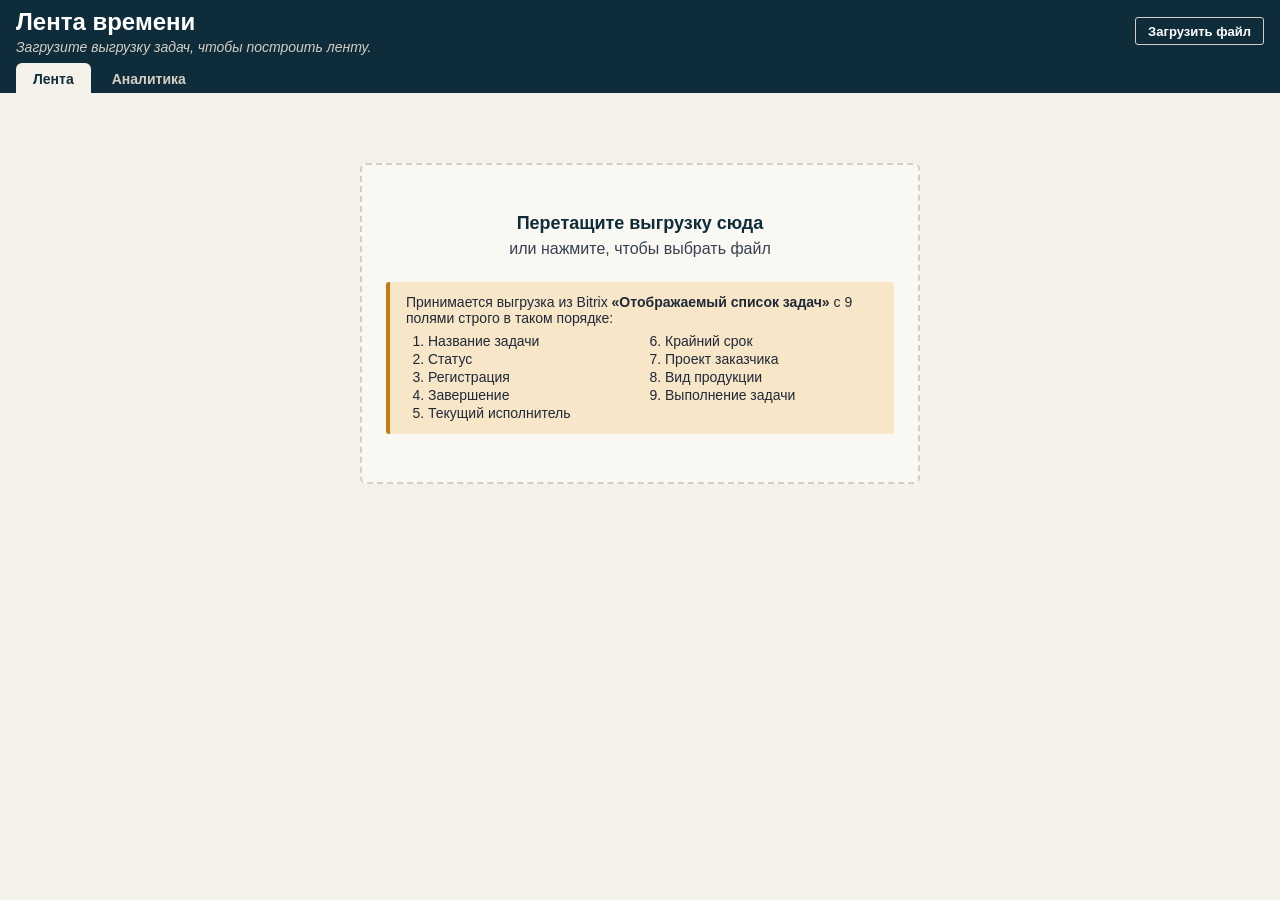
==== index.html @ 6504b926 "«Аналитика»: тепловая карта в палитре Reds, шаг столбиков — только во «Весь архив», починка Санки - " ====
<!doctype html>
<html lang="ru">
<head>
  <meta charset="utf-8">
  <meta name="viewport" content="width=device-width, initial-scale=1">
  <title>Лента времени</title>
  <link rel="stylesheet" href="css/styles.css">
  <link rel="stylesheet" href="css/analytics.css">
</head>
<body>
  <header class="banner">
    <div class="banner-text">
      <h1>Лента времени</h1>
      <p id="subtitle" class="subtitle"></p>
    </div>
    <div class="toolbar">
      <!-- архив по дням из ветки data (js/archive.js); показывается, когда архив опубликован -->
      <div id="period" class="period" hidden>
        <label class="field">
          <span>Период с</span>
          <input id="period-from" type="date">
        </label>
        <label class="field">
          <span>Дней</span>
          <select id="period-len">
            <option value="3">3</option>
            <option value="2">2</option>
            <option value="1">1</option>
          </select>
        </label>
        <button id="period-prev" class="btn" type="button" title="На день раньше">‹</button>
        <button id="period-next" class="btn" type="button" title="На день позже">›</button>
        <button id="period-show" class="btn primary" type="button">Показать</button>
      </div>
      <label class="btn" title="Выгрузка из Bitrix (.xlsx) или сохранённая страница списка задач">
        Загрузить файл
        <input class="js-file" type="file" accept=".xlsx,.xlsm,.xls,.ods,.csv,.html,.htm" hidden>
      </label>
    </div>
    <!-- ЗАМОРОЖЕНО: поля «Колонка» и «Колонок». Браузер не показывает <template>;
         включить — FEATURES.viewControls = true в js/app.js (проверить без правки кода: ?controls=1). -->
    <template id="view-controls-tpl">
      <label class="field">
        <span>Колонка</span>
        <select id="step">
          <option value="1">1 ч</option>
          <option value="2">2 ч</option>
          <option value="3">3 ч</option>
          <option value="4">4 ч</option>
          <option value="6">6 ч</option>
        </select>
      </label>
      <label class="field" title="Сколько часовых колонок с данными показывать от начала оси (72 — как в Excel-отчёте); справа всегда добавляется запас 6 пустых колонок">
        <span>Колонок</span>
        <select id="max-cols">
          <option value="24">до 24</option>
          <option value="48">до 48</option>
          <option value="72">до 72</option>
          <option value="all">все</option>
        </select>
      </label>
    </template>
  </header>
  <!-- вкладки «Лента / Аналитика» (js/analytics/tab.js); показываются, когда скрипты вкладки загрузились -->
  <nav class="tabs" id="tabs" role="tablist" aria-label="Вкладки" hidden>
    <a role="tab" id="tab-timeline" href="#timeline" aria-controls="panel-timeline">Лента</a>
    <a role="tab" id="tab-analytics" href="#analytics" aria-controls="panel-analytics">Аналитика</a>
  </nav>

  <div id="live" class="live" hidden>
    <span class="live-dot"></span>
    <span id="live-text"></span>
    <button id="live-back" class="live-btn" type="button" hidden>Вернуться к живым данным</button>
    <form id="live-pass" class="live-pass" hidden>
      <label>Пароль для живых данных:
        <input id="live-pass-input" type="password" autocomplete="current-password">
      </label>
      <button class="live-btn" type="submit">Открыть</button>
      <span id="live-pass-msg" class="live-pass-msg"></span>
    </form>
  </div>
  <!-- строка живых данных (пароль) — над обеими вкладками; дальше — вкладка «Лента» -->
  <div id="panel-timeline" role="tabpanel" aria-labelledby="tab-timeline" class="panel-timeline">
  <div class="sourcebar"><span id="source"></span></div>
  <div id="msg" class="msg" role="status"></div>

  <main>
    <section id="empty" class="empty">
      <label class="dropzone">
        <input class="js-file" type="file" hidden accept=".xlsx,.xlsm,.xls,.ods,.csv,.html,.htm">
        <strong>Перетащите выгрузку сюда</strong>
        <span>или нажмите, чтобы выбрать файл</span>
        <div class="expect">
          <p>Принимается выгрузка из Bitrix <b>«Отображаемый список задач»</b>
            с 9 полями строго в таком порядке:</p>
          <ol id="fields-list"></ol>
        </div>
      </label>
    </section>
    <div id="scroller" class="scroller" hidden></div>
    <p id="legend" class="legend" hidden>
      Легенда: цвет полосы = статус/срок.
      <span class="sw" style="background:#2E7D4F"></span>завершена в срок
      <span class="sw" style="background:#B42318"></span>завершена с нарушением срока
      <span class="sw" style="background:#C4E3CF;box-shadow:inset 0 0 0 1px #2E7D4F"></span>на рассмотрении
      <span class="sw" style="background:#F3C6C0;box-shadow:inset 0 0 0 1px #B42318"></span>на рассмотрении, срок нарушен
      <span class="sw" style="background:#2B6CB0"></span>выполняется
      <span class="sw" style="background:#D8C8EE"></span>выполняется, срок прошёл
      <span class="sw" style="background:#F7CBA7;box-shadow:inset 0 0 0 1px #9B4E0B"></span>зарегистрирована
      <span class="sw" style="background:#E82129"></span>не обработана.
      Обводка у полос «на рассмотрении» — цвет, которым полоса станет после завершения.
      ◆ — интервал крайнего срока. Нижняя строка — пересечение задач.
    </p>

    <section id="geo" class="geo" hidden>
      <div class="geo-head">
        <h2>Карта топонимов</h2>
        <span id="geo-info" class="geo-info"></span>
      </div>
      <div id="geo-stage" class="geo-stage">
        <canvas id="geo-canvas"></canvas>
        <div class="geo-zoom">
          <button id="geo-zin" type="button" title="Приблизить">+</button>
          <button id="geo-zout" type="button" title="Отдалить">−</button>
          <button id="geo-fit" type="button" title="Показать все топонимы">⤢</button>
        </div>
        <div id="geo-tip" class="geo-tip" hidden></div>
      </div>
      <!-- пояснение к точкам — под текущий вид (?points=…, по умолчанию halves) -->
      <p class="legend geo-legend">
        <span data-for="core"><span class="gdot core"></span>серый круг — все задачи с этим топонимом за три дня,
          зелёное ядро — из них сегодня (с 04:00); без ядра — только вчера и позавчера.</span>
        <span data-for="dot"><span class="gdot today"></span>сегодня (с 04:00) <span class="gdot old"></span>вчера и позавчера.
          Размер точки — число задач с этим топонимом.</span>
        <span data-for="halves"><span class="gdot halves"></span>левая половина — задачи сегодня (с 04:00),
          правая — вчера–позавчера; размер каждой — по своему числу задач. Место только в один из дней — целый круг.</span>
        <span data-for="split pair"><span class="gdot today"></span>сегодня (с 04:00) и
          <span class="gdot old"></span>вчера–позавчера — отдельно, размер каждого — по своему числу задач.</span>
        Подсказка «Москва 9 / 23» — задач сегодня / вчера–позавчера.
        <span data-for="pie ring">Размер — все задачи за три дня; доли по дням:
          <span class="gdot today"></span>сегодня <span class="gdot old"></span>вчера <span class="gdot old2"></span>позавчера.</span>
        Пунктирный ободок — координаты приблизительные.
        <span class="sw" style="background:var(--map-country-today);box-shadow:inset 0 0 0 1px var(--map-country-today-line)"></span>страна сегодня
        <span class="sw" style="background:var(--map-country-old)"></span>страна раньше.
        Колесо мыши — масштаб, перетаскивание — сдвиг.
      </p>

      <!-- свёрнута / развёрнута — кнопкой в заголовке, выбор запоминается (js/map/geo-table.js) -->
      <h2 class="geo-h2">
        <button id="geo-table-toggle" class="fold" type="button" aria-expanded="false" aria-controls="geo-table-body">
          <span class="fold-chev" aria-hidden="true"></span>Задачи и топонимы<span id="geo-table-count" class="fold-count"></span>
        </button>
      </h2>
      <div id="geo-table-body" hidden>
      <p class="legend geo-src-legend">Источник координат:
        <span class="src cache">кэш</span> <span class="src nominatim">Nominatim</span>
        <span class="src basemap">полигон страны</span> <span class="src manual">вручную</span>
        <span class="src llm">оценка модели</span> (не подтверждено геокодером).
        «км» — насколько найденная точка отстоит от оценки модели; красным — больше 50 км.
      </p>
      <div id="geo-table" class="geo-table"></div>
      </div>
    </section>
  </main>
  </div>

  <!-- analytics:begin -->
  <section id="panel-analytics" role="tabpanel" aria-labelledby="tab-analytics" class="an an-wait" hidden>
    <div class="an-msg" id="an-msg" hidden></div>
    <div class="an-bar" role="group" aria-label="Фильтры">
      <div class="an-seg" id="an-presets" role="group" aria-label="Период">
        <button type="button" data-days="today" hidden title="Сегодня против того же дня недели прошлых недель, к тому же часу">Сегодня</button>
        <button type="button" data-days="7">7 дней</button>
        <button type="button" data-days="14">14 дней</button>
        <button type="button" data-days="30">30 дней</button>
        <button type="button" data-days="0">Весь архив</button>
      </div>
      <label>с <input type="date" id="an-from"></label>
      <label>по <input type="date" id="an-to"></label>
      <label>Проект <select id="an-project"></select></label>
      <label>Вид продукции <select id="an-product"></select></label>
      <button class="an-link" id="an-reset" type="button">Сбросить</button>
      <nav class="an-nav" id="an-nav" aria-label="Разделы">
        <button type="button" data-sec="an-s-flow">Поток</button>
        <button type="button" data-sec="an-s-terms">Сроки</button>
        <button type="button" data-sec="an-s-people">Люди</button>
        <button type="button" data-sec="an-s-geo">География</button>
      </nav>
    </div>
    <!-- парящая кнопка возврата на ленту: слева сверху, под липкой панелью фильтров -->
    <a class="an-back" href="#timeline" title="Перейти на ленту">← Лента</a>
    <div class="an-meta">
      <span id="an-period"></span>
      <span id="an-status"></span>
      <span id="an-updated"></span>
    </div>

    <!-- Сегодня: день против того же дня недели прошлых недель, к тому же часу (кнопка «Сегодня») -->
    <div class="an-sec" id="an-s-today" hidden>
      <h2>Сегодня <small id="an-t-cap"></small></h2>
      <div class="an-grid">
        <section class="an-card w12"><div class="kpis" id="an-t-kpis"></div></section>
        <section class="an-card">
          <h3>Поступление заказов</h3>
          <p class="an-cap">Нарастающим итогом с 04:00, по времени регистрации.</p>
          <div class="an-legend an-t-legend"></div>
          <div class="an-chart" id="an-t-arrived"></div>
          <details class="tbl"><summary>Таблица</summary><div class="scroll" id="an-t-arrived-t"></div></details>
        </section>
        <section class="an-card">
          <h3>Одновременно в работе</h3>
          <p class="an-cap">Зарегистрированы и ещё не сданы («Завершена» или «На рассмотрении»), в том числе с прошлых дней.</p>
          <div class="an-legend an-t-legend"></div>
          <div class="an-chart" id="an-t-open"></div>
          <details class="tbl"><summary>Таблица</summary><div class="scroll" id="an-t-open-t"></div></details>
        </section>
        <section class="an-card">
          <h3>Виды продукции к этому часу</h3>
          <p class="an-cap">Столбик — сегодня, черта — медиана того же дня недели к тому же часу.</p>
          <div class="an-chart" id="an-t-products"></div>
          <details class="tbl"><summary>Таблица</summary><div class="scroll" id="an-t-products-t"></div></details>
        </section>
        <section class="an-card">
          <h3>Проекты к этому часу</h3>
          <p class="an-cap">Столбик — сегодня, черта — медиана того же дня недели к тому же часу.</p>
          <div class="an-chart" id="an-t-projects"></div>
          <details class="tbl"><summary>Таблица</summary><div class="scroll" id="an-t-projects-t"></div></details>
        </section>
        <section class="an-card w12">
          <h3>Места сегодня</h3>
          <p class="an-cap">Сколько заказов дня упоминают место; черта — сколько в среднем в день за 4 прошлые недели;
            «новое» — за 4 недели не встречалось. <span id="an-t-places-cap"></span></p>
          <div class="an-chart" id="an-t-places"></div>
          <details class="tbl"><summary>Таблица</summary><div class="scroll" id="an-t-places-t"></div></details>
        </section>
      </div>
    </div>

    <!-- Поток -->
    <div class="an-sec" id="an-s-flow">
      <h2>Поток</h2>
      <div class="an-grid">
        <section class="an-card w12"><div class="kpis" id="an-kpis"></div></section>
        <section class="an-card w8">
          <div class="an-head"><h3 id="an-days-title">Заказы по дням</h3>
            <div class="an-seg" id="an-days-gran" role="group" aria-label="Шаг столбиков">
              <button type="button" data-g="auto" title="Самый мелкий шаг, при котором столбики читаются">Авто</button>
              <button type="button" data-g="day">Дни</button>
              <button type="button" data-g="week">Недели</button>
              <button type="button" data-g="month">Месяцы</button>
            </div></div>
          <p class="an-cap">Рабочий день — с 04:00 до 04:00, по времени регистрации; цвет — вид продукции. Клик по легенде — фильтр.
            Длинный период укрупняется до недель (пн–вс) и месяцев; неполные по краям периода — бледнее.
            В подсказке — когда статусы сверены с Bitrix.</p>
          <div class="an-legend" id="an-days-legend"></div>
          <div class="an-chart" id="an-days"></div>
          <details class="tbl"><summary>Таблица</summary><div class="scroll" id="an-days-t"></div></details>
        </section>
        <section class="an-card w4">
          <h3>Проекты</h3>
          <p class="an-cap">Заказов за период. Клик по строке — фильтр по проекту.</p>
          <div class="an-chart" id="an-projects"></div>
          <details class="tbl"><summary>Таблица</summary><div class="scroll" id="an-projects-t"></div></details>
        </section>
        <section class="an-card w12">
          <h3>Когда приходят заказы</h3>
          <p class="an-cap">Регистрации по дню недели и часу; темнее — больше заказов; белое — заказов не было.</p>
          <div class="an-chart" id="an-heat"></div>
          <details class="tbl"><summary>Таблица</summary><div class="scroll" id="an-heat-t"></div></details>
        </section>
      </div>
    </div>

    <!-- Сроки -->
    <div class="an-sec" id="an-s-terms">
      <h2>Сроки</h2>
      <div class="an-grid">
        <section class="an-card">
          <h3>Время выполнения</h3>
          <p class="an-cap">От регистрации до завершения; заказы «Завершена» и «На рассмотрении».</p>
          <div class="an-chart" id="an-lead"></div>
          <details class="tbl"><summary>Таблица</summary><div class="scroll" id="an-lead-t"></div></details>
        </section>
        <section class="an-card">
          <h3>Соблюдение срока по видам продукции</h3>
          <p class="an-cap">Заказы «Завершена» и «На рассмотрении» с крайним сроком: доля сделанных в срок и с нарушением.</p>
          <div class="an-legend">
            <span><span class="sw" style="background:var(--an-good)"></span><span class="ico" style="color:var(--an-good-ink)">✓</span> в срок</span>
            <span><span class="sw" style="background:var(--an-critical)"></span><span class="ico" style="color:var(--an-critical-ink)">!</span> с нарушением срока</span>
          </div>
          <div class="an-chart" id="an-sla"></div>
          <details class="tbl"><summary>Таблица</summary><div class="scroll" id="an-sla-t"></div></details>
        </section>
        <section class="an-card w12">
          <h3>Насколько раньше и позже крайнего срока</h3>
          <p class="an-cap">Разница между сроком и фактическим завершением. Как на оси времени: слева — раньше срока, справа — позже.</p>
          <div class="kpis two-kpi" id="an-margin-kpis"></div>
          <div class="an-tools">
            <div class="an-seg" id="an-margin-view" role="group" aria-label="Вид">
              <button type="button" data-v="bars">Столбики</button>
              <button type="button" data-v="ticks">Штрихи</button>
            </div>
            <div class="an-seg" id="an-margin-rows" role="group" aria-label="Строки" hidden>
              <button type="button" data-r="project">Проекты</button>
              <button type="button" data-r="worker">Исполнители</button>
              <button type="button" data-r="day">Дни</button>
            </div>
          </div>
          <div class="an-legend" id="an-margin-legend-bars">
            <span><span class="sw" style="background:var(--an-early)"></span>раньше срока</span>
            <span><span class="sw" style="background:var(--an-late)"></span>позже срока</span>
            <span>чем дальше от срока, тем насыщеннее цвет</span>
          </div>
          <div class="an-legend" id="an-margin-legend-ticks" hidden>
            <span><span class="sw" style="background:var(--an-ink);opacity:.45;width:2px"></span>заказ</span>
            <span><span class="sw" style="background:var(--an-critical);width:2px"></span>крайний срок</span>
            <span><span class="sw" style="background:var(--an-median);width:4px"></span>медиана строки</span>
            <span>шкала ±12 ч, дальше — числом у края; исполнители — только одиночные заказы; строки — по медиане</span>
          </div>
          <div class="an-chart" id="an-margin"></div>
          <details class="tbl"><summary>Таблица по видам продукции</summary><div class="scroll" id="an-margin-t"></div></details>
        </section>
        <section class="an-card w12">
          <div class="an-head"><h3>От регистрации к крайнему сроку</h3><span class="an-sub" id="an-sankey-sub"></span></div>
          <p class="an-cap">Путь заказа: час регистрации → смена → на какую смену поставлен крайний срок (сегодня или на другой рабочий день) → час срока.
            Сутки — с 04:00. Наведение на узел — его потоки.</p>
          <div class="an-tools">
            <div class="an-seg" id="an-sankey-mode" role="group" aria-label="Колонки">
              <button type="button" data-m="full">Полный путь</button>
              <button type="button" data-m="partial">Без смены регистрации</button>
              <button type="button" data-m="direct">Напрямую</button>
            </div>
          </div>
          <div class="an-legend">
            <span><span class="sw" style="background:var(--an-morning)"></span>утро 04–15</span>
            <span><span class="sw" style="background:var(--an-evening)"></span>вечер 15–02</span>
            <span><span class="sw" style="background:var(--an-night)"></span>ночь 02–04</span>
            <span><span class="sw" style="background:var(--an-later)"></span>срок на другой рабочий день</span>
          </div>
          <div class="an-chart" id="an-sankey"></div>
        </section>
      </div>
    </div>

    <!-- Люди: столбики и граф рядом; клик по человеку — подсветка в графе -->
    <div class="an-sec" id="an-s-people">
      <h2>Люди</h2>
      <div class="an-grid">
        <section class="an-card w4 fit">
          <h3>Исполнители</h3>
          <p class="an-cap">В скольких заказах человек есть в «Выполнении задачи»; цвет — профиль.
            Медиана и «в срок» — отдельно по заказам, сделанным одному и совместно. Клик — подсветить связи в графе.</p>
          <div class="an-chart" id="an-execs"></div>
          <details class="tbl"><summary>Таблица</summary><div class="scroll full" id="an-execs-t"></div></details>
        </section>
        <section class="an-card w8">
          <div class="an-head"><h3>Кто с кем работает</h3><span class="an-sub" id="an-people-sub"></span></div>
          <p class="an-cap">Связь — общие заказы за период; толще — чаще. Щелчок по фамилии — закрепить подсветку.</p>
          <div class="an-tools">
            <label>Связь не слабее <input id="an-minw-people" type="range" min="1" max="10" step="1"><output id="an-minw-people-v"></output></label>
            <label>Натяжение пучков <input id="an-beta" type="range" min="0" max="1" step="0.05"><output id="an-beta-v"></output></label>
            <span class="an-pin" id="an-person-pin" hidden>Подсвечен: <b id="an-person-name"></b>
              <button class="an-link" id="an-person-clear" type="button" title="Снять подсветку">✕</button></span>
          </div>
          <div class="an-legend" id="an-people-legend"></div>
          <div class="an-graph" id="an-people-graph"></div>
          <details class="tbl"><summary>Таблица связей</summary><div class="scroll" id="an-people-table"></div></details>
        </section>
      </div>
    </div>

    <!-- География: темы и регионы рядом, граф мест под ними — во всю ширину и высоту окна -->
    <div class="an-sec" id="an-s-geo">
      <h2>География <small id="an-geo-cap"></small></h2>
      <div class="an-grid">
        <section class="an-card">
          <h3>Темы</h3>
          <div class="an-chart" id="an-themes"></div>
          <details class="tbl"><summary>Таблица</summary><div class="scroll" id="an-themes-t"></div></details>
        </section>
        <section class="an-card">
          <h3>Регионы</h3>
          <p class="an-cap">По координатам мест в заказе.</p>
          <div class="an-chart" id="an-regions"></div>
          <details class="tbl"><summary>Таблица</summary><div class="scroll" id="an-regions-t"></div></details>
        </section>
        <section class="an-card w12">
          <div class="an-head"><h3>Какие места упоминаются вместе</h3><span class="an-sub" id="an-places-sub"></span></div>
          <p class="an-cap">Страна → регион → место (по координатам). Связь — оба места в одном заказе; толще — чаще. Щелчок по месту — закрепить подсветку.
            Окно — 7 дней внутри выбранного периода.</p>
          <div class="an-stick">
          <div class="an-tools">
            <span class="an-win">Окно
              <button id="an-win-prev" class="an-arrow" type="button" title="На день раньше">‹</button>
              <input id="an-win-end" type="date" title="Последний день окна">
              <button id="an-win-next" class="an-arrow" type="button" title="На день позже">›</button>
              <output id="an-win-range"></output>
            </span>
            <label>Связь не слабее <input id="an-minw-places" type="range" min="1" max="10" step="1"><output id="an-minw-places-v"></output></label>
            <label>Натяжение пучков <input id="an-beta-places" type="range" min="0" max="1" step="0.05"><output id="an-beta-places-v"></output></label>
            <span class="an-pin" id="an-place-pin" hidden>Подсвечено: <b id="an-place-name"></b>
              <button class="an-link" id="an-place-clear" type="button" title="Снять подсветку">✕</button></span>
          </div>
          <div class="an-legend" id="an-places-legend"></div>
          </div>
          <div class="an-graph" id="an-places-graph"></div>
          <details class="tbl"><summary>Таблица связей</summary><div class="scroll" id="an-places-table"></div></details>
        </section>
      </div>
    </div>
    <div class="an-tip" id="an-tip" hidden></div>
  </section>
  <!-- analytics:end -->

  <div id="drop" class="drop"><div>Отпустите файл, чтобы построить ленту</div></div>
  <div id="tooltip" class="tooltip" hidden></div>

  <script src="vendor/xlsx.full.min.js"></script>
  <script src="js/model.js"></script>
  <script src="js/sources/xlsx-source.js"></script>
  <script src="js/sources/bitrix-tasks.js"></script>
  <script src="js/sources/html-source.js"></script>
  <script src="js/timeline.js"></script>
  <script src="js/app.js"></script>
  <script src="js/map/geo-model.js"></script>
  <script src="js/map/geo-map.js"></script>
  <script src="js/map/geo-table.js"></script>
  <script src="js/live.js"></script>
  <script src="js/archive.js"></script>
  <script src="js/analytics/data.js"></script>
  <script src="js/analytics/dashboard.js"></script>
  <script src="js/analytics/bundling.js"></script>
  <script src="js/analytics/sankey.js"></script>
  <script src="js/analytics/app.js"></script>
  <script src="js/analytics/tab.js"></script>
</body>
</html>
---- css/styles.css ----
/* Палитра и размеры — из gantt_report.py (лист «Лента времени»). */
:root {
  --header: #0F2C3A;
  --navy: #1B3A4B;
  --accent: #C45C26;
  --line: #D4CFC4;
  --grid: #E5E0D6;
  --empty: #F7F4EE;
  --light: #FAF8F3;
  --total: #E8E4D9;
  --dl-bg: #F3E0C8;
  --gray: #6B7280;
  --text: #1F2937;
  --text-sm: #374151;
  --page: #F4F1EA;

  --w-id: 72px;
  --w-name: 270px;
  --w-exec: 86px;
  --w-status: 100px;
  --row-h: 21px;

  font-family: Calibri, Carlito, "Segoe UI", Arial, sans-serif;
  color: var(--text);
}

* { box-sizing: border-box; }
html, body { margin: 0; }
body { background: var(--page); min-height: 100vh; display: flex; flex-direction: column; }

/* --- Баннер (строки 1–2 листа) ------------------------------------------ */
.banner {
  background: var(--header);
  color: #fff;
  padding: 8px 16px 8px;
  display: flex;
  flex-wrap: wrap;
  align-items: center;
  justify-content: space-between;
  gap: 8px 24px;
}
.banner h1 { margin: 0; font-size: 24px; font-weight: 700; line-height: 1.2; }
.subtitle { margin: 2px 0 0; font-size: 14px; font-style: italic; color: var(--line); }

.toolbar { display: flex; flex-wrap: wrap; align-items: flex-end; gap: 10px; }
.field { display: flex; flex-direction: column; gap: 2px; font-size: 11px; color: var(--line); }
.field input, .field select {
  font: inherit; font-size: 13px; color: var(--text);
  background: var(--light); border: 1px solid var(--line); border-radius: 3px;
  padding: 3px 6px; height: 28px;
}
.btn {
  font: inherit; font-size: 13px; font-weight: 700;
  height: 28px; padding: 0 12px; display: inline-flex; align-items: center;
  border-radius: 3px; cursor: pointer;
  color: #fff; background: transparent; border: 1px solid var(--line);
}
.btn:hover { background: rgba(255, 255, 255, .08); }
.btn:disabled { opacity: .4; cursor: default; }
.btn.primary { background: var(--accent); border-color: var(--accent); }
.btn.primary:hover { background: #b0501f; }

/* --- Период из архива ---------------------------------------------------- */
.period { display: flex; flex-wrap: wrap; align-items: flex-end; gap: 6px; }
.period[hidden] { display: none; }
.period .btn { padding: 0 10px; }
#period-prev, #period-next { font-size: 16px; padding: 0 9px; }

/* --- Живые данные -------------------------------------------------------- */
.live {
  display: flex; flex-wrap: wrap; align-items: center; gap: 6px 12px;
  margin: 8px 16px 0; padding: 6px 10px; font-size: 13px;
  background: var(--light); border: 1px solid var(--line); border-radius: 3px;
}
.live[hidden] { display: none; }
.live-dot { position: relative; width: 9px; height: 9px; border-radius: 50%; background: var(--gray); flex: none; }
.live.ok .live-dot { background: #2E7D4F; animation: live-breathe 2.4s ease-in-out infinite; }
/* «пульс»: от точки расходится и тает кольцо */
.live.ok .live-dot::after {
  content: ''; position: absolute; inset: 0; border-radius: 50%;
  background: #2E7D4F; animation: live-ping 2.4s cubic-bezier(0, 0, .2, 1) infinite;
}
@keyframes live-ping {
  0% { transform: scale(1); opacity: .55; }
  70%, 100% { transform: scale(2.8); opacity: 0; }
}
@keyframes live-breathe {
  0%, 100% { box-shadow: 0 0 0 0 rgba(46, 125, 79, .25); }
  50% { box-shadow: 0 0 0 3px rgba(46, 125, 79, .15); }
}
@media (prefers-reduced-motion: reduce) {
  .live.ok .live-dot, .live.ok .live-dot::after { animation: none; }
}
.live-btn {
  font: inherit; font-size: 12px; font-weight: 700; cursor: pointer;
  padding: 2px 10px; height: 24px; border-radius: 3px;
  color: var(--navy); background: #fff; border: 1px solid var(--line);
}
.live-btn:hover { border-color: var(--navy); }
.live-btn[hidden], .live-pass[hidden] { display: none; }
.live-pass { display: flex; flex-wrap: wrap; align-items: center; gap: 8px; }
.live-pass input { font: inherit; font-size: 13px; height: 24px; padding: 0 6px; border: 1px solid var(--line); border-radius: 3px; }
.live-pass-msg { color: #B42318; font-weight: 700; }

.sourcebar { padding: 4px 16px; font-size: 12px; color: var(--gray); font-style: italic; min-height: 22px; }

.msg { display: none; margin: 0 16px 8px; padding: 6px 10px; border-radius: 3px; font-size: 13px; }
.msg.show { display: block; }
.msg.error { background: #F8D7D3; color: #B42318; }
.msg.warn { background: #F8E6C8; color: #9A3412; }
.msg.info { background: #D6E6F5; color: #2B6CB0; }

main { flex: 1; padding: 0 16px 16px; min-height: 0; }

/* --- Пустое состояние ---------------------------------------------------- */
.empty { display: flex; justify-content: center; padding: 48px 0; }
.empty[hidden] { display: none; }
.dropzone {
  display: flex; flex-direction: column; align-items: center; gap: 6px;
  width: min(560px, 100%); padding: 48px 24px; cursor: pointer;
  background: var(--light); border: 2px dashed var(--line); border-radius: 6px;
  color: var(--text-sm); text-align: center;
}
.dropzone:hover { border-color: var(--navy); }
.dropzone strong { font-size: 18px; color: var(--header); }
.expect {
  margin-top: 18px; padding: 12px 16px; width: 100%;
  background: #F8E6C8; border-left: 4px solid #C47A16; border-radius: 3px;
  text-align: left; font-size: 14px; color: var(--text);
}
.expect p { margin: 0 0 6px; }
.expect ol { margin: 0; padding-left: 22px; columns: 2; column-gap: 24px; }
.expect li { padding: 1px 0; break-inside: avoid; }
@media (max-width: 520px) { .expect ol { columns: 1; } }

.drop {
  position: fixed; inset: 0; z-index: 50; display: none;
  align-items: center; justify-content: center;
  background: rgba(15, 44, 58, .75); color: #fff; font-size: 22px; font-weight: 700;
}
.drop.show { display: flex; }
.drop div { padding: 40px 60px; border: 3px dashed #fff; border-radius: 8px; }

/* --- Таблица ленты ------------------------------------------------------- */
.scroller {
  overflow: auto;
  max-height: calc(100vh - 150px);
  background: #fff;
  border: 1px solid var(--line);
}
.scroller[hidden] { display: none; }

table.tl {
  border-collapse: separate;
  border-spacing: 0;
  table-layout: fixed;
  width: calc(var(--w-id) + var(--w-name) + var(--w-exec) + var(--w-status) + var(--n-slots) * var(--slot-w));
  font-size: 11px;
}
.tl col.c-id { width: var(--w-id); }
.tl col.c-name { width: var(--w-name); }
.tl col.c-exec { width: var(--w-exec); }
.tl col.c-status { width: var(--w-status); }
.tl col.c-slot { width: var(--slot-w); }

.tl th, .tl td {
  height: var(--row-h);
  padding: 0 3px;
  white-space: nowrap;
  overflow: hidden;
  text-overflow: ellipsis;
  text-align: center;
  vertical-align: middle;
  border-right: 1px solid var(--line);
  border-bottom: 1px solid var(--line);
}

/* шапка: даты и часы */
.tl thead th { position: sticky; z-index: 2; color: #fff; font-weight: 700; }
.tl .h-days th { top: 0; height: 24px; font-size: 12px; }
.tl .h-hours th { top: 24px; font-size: 11px; padding: 0; }
.tl thead th.fz, .tl .h-days th.fz-all { background: var(--navy); font-size: 13px; }

/* закреплённые колонки A–D */
.tl .fz { position: sticky; z-index: 1; }
.tl thead .fz { z-index: 3; }
.tl .fz1, .tl .fz-all { left: 0; }
.tl .fz2 { left: var(--w-id); }
.tl .fz3 { left: calc(var(--w-id) + var(--w-name)); }
.tl .fz4 { left: calc(var(--w-id) + var(--w-name) + var(--w-exec)); box-shadow: 2px 0 0 var(--line); }
.tl .fz-all { box-shadow: 2px 0 0 var(--line); }

.tl tbody td.fz { background: var(--light); }
.tl td.id { font-weight: 700; color: var(--navy); }
/* ID — ссылка на задачу в Bitrix: выглядит как обычный текст, подсвечивается при наведении */
a.task-link { color: inherit; text-decoration: none; border-radius: 2px; }
a.task-link:hover, a.task-link:focus-visible {
  color: var(--accent); text-decoration: underline; text-underline-offset: 2px; outline: none;
}
a.task-link:focus-visible { box-shadow: 0 0 0 2px var(--accent); }
.tl td.name { text-align: left; color: var(--text-sm); padding-left: 5px; }
.tl td.exec { font-weight: 700; }
.tl td.status { font-size: 10px; font-weight: 700; }

/* ячейки времени */
.tl td.s {
  background: var(--empty);
  padding: 0;
  font-size: 10px;
  font-weight: 700;
  border-right: 1px dotted var(--grid);
  border-bottom: 1px solid var(--grid);
}
.tl td.s.on { color: #fff; }
.tl td.s.cut-l { font-weight: 700; font-size: 12px; }
.tl td.s.dl { background: var(--dl-bg); color: var(--accent); }

.tl tr.task:hover td.fz { background: #EFE9DC; }
.tl tr.task:hover td.s:not(.on):not(.dl) { background: #EFEAE0; }

/* обводка полос «на рассмотрении» цветом, которым они станут после завершения (--ol) */
.tl td.s.ol { --ol-sh: inset 0 1px 0 var(--ol), inset 0 -1px 0 var(--ol); box-shadow: var(--ol-sh); }
.tl td.s.ol.ol-l { --ol-sh: inset 0 1px 0 var(--ol), inset 0 -1px 0 var(--ol), inset 1px 0 0 var(--ol); }
.tl td.s.ol.ol-r { --ol-sh: inset 0 1px 0 var(--ol), inset 0 -1px 0 var(--ol), inset -1px 0 0 var(--ol); }
.tl td.s.ol.ol-l.ol-r { --ol-sh: inset 0 0 0 1px var(--ol); }

/* подсветка часовой колонки: затемнение поверх любого фона (пусто, полоса, срок) */
.tl td.col-hl { box-shadow: inset 0 0 0 999px rgba(15, 44, 58, .10); }
.tl td.s.ol.col-hl { box-shadow: var(--ol-sh), inset 0 0 0 999px rgba(15, 44, 58, .10); }
.tl .h-hours th.col-hl { box-shadow: inset 0 -3px 0 #fff; filter: brightness(1.35); }

/* текущий час: оранжевые линии по краям колонки и лёгкая заливка поверх любого фона */
.tl td.s.now-col { position: relative; }
.tl td.now-col::after {
  content: ''; position: absolute; inset: 0; pointer-events: none;
  border-left: 2px solid var(--accent); border-right: 2px solid var(--accent);
  background: rgba(196, 92, 38, .10);
}
.tl .h-hours th.now-col { background: var(--accent) !important; filter: none; }

/* итоговая строка */
.tl tr.gap td { background: #fff; border-right: 0; }
.tl tr.cap td {
  position: sticky; bottom: 0; z-index: 2;
  font-weight: 700; font-size: 11px;
  border-top: 2px solid var(--navy);
  box-shadow: 0 -3px 6px rgba(15, 44, 58, .15);
}
.tl tr.cap td.col-hl { box-shadow: inset 0 0 0 2px var(--navy), 0 -3px 6px rgba(15, 44, 58, .15); }
.tl tr.cap td.fz-all { z-index: 3; }
.tl tr.cap td.fz-all { background: var(--total); text-align: right; padding-right: 8px; font-size: 13px; color: var(--text); }

.legend { margin: 8px 0 0; font-size: 12px; font-style: italic; color: var(--gray); line-height: 1.8; }
.legend[hidden] { display: none; }
.legend .sw { display: inline-block; width: 12px; height: 10px; margin: 0 3px 0 8px; vertical-align: -1px; box-shadow: inset 0 0 0 1px rgba(15, 44, 58, .2); }

/* --- Подсказка ----------------------------------------------------------- */
.tooltip {
  position: fixed; z-index: 40; max-width: 460px; pointer-events: none;
  background: #fff; border: 1px solid var(--line); border-top: 3px solid var(--navy);
  box-shadow: 0 6px 20px rgba(15, 44, 58, .18); padding: 8px 10px; font-size: 12px;
}
.tooltip[hidden] { display: none; }
.tt-title { font-weight: 700; color: var(--header); margin-bottom: 6px; }
.tooltip table { border-collapse: collapse; }
.tooltip th { text-align: left; font-weight: 400; color: var(--gray); padding: 1px 12px 1px 0; white-space: nowrap; vertical-align: top; }
.tooltip td { padding: 1px 0; }
.tt-dot { display: inline-block; width: 9px; height: 9px; margin-right: 5px; box-shadow: inset 0 0 0 1px rgba(15, 44, 58, .25); }
.tt-late { color: #B42318; font-weight: 700; margin-left: 6px; }
.tt-carry { color: #6B7280; font-style: italic; margin-left: 6px; }
.tt-early { color: #2E7D4F; font-weight: 700; margin-left: 6px; }


/* --- Карта топонимов ----------------------------------------------------- */
/* Цвета карты: меняются здесь, js/map/geo-map.js читает их при построении карты. */
:root {
  --map-sea: #E6EDF1;                          /* море и фон за картой */
  --map-land: #FAF8F3;                         /* суша */
  --map-border: #C9C3B6;                       /* границы стран и береговая линия */
  --map-today: #16A34A;                        /* зелёное ядро точки (задачи сегодня) и его пульс */
  --map-old: #8A919C;                          /* серый круг точки (все задачи за три дня) */
  --map-old-opacity: .75;                      /* его непрозрачность (0…1) */
  --map-old2: #C3C8CF;                         /* «позавчера» — в вариантах точек «сектора» и «кольцо» */
  --map-halo: #FFFFFF;                         /* белый ободок вокруг точек */
  --map-hover: #1F2937;                        /* кольцо вокруг точки под курсором */
  --map-country-today: rgba(22, 163, 74, .26); /* заливка страны «сегодня» */
  --map-country-today-line: rgba(22, 163, 74, .75); /* её контур (при наведении — толще) */
  --map-country-old: rgba(107, 114, 128, .12); /* заливка страны «вчера–позавчера» */
  --map-country-old-line: rgba(107, 114, 128, .55); /* её контур при наведении */
}
.geo { margin-top: 16px; }
.geo[hidden] { display: none; }
.geo-head { display: flex; flex-wrap: wrap; align-items: baseline; gap: 4px 12px; margin-bottom: 6px; }
.geo-head h2 { margin: 0; font-size: 16px; color: var(--header); }
.geo-info { font-size: 12px; color: var(--gray); }
.geo-stage {
  position: relative; height: min(520px, 70vh);
  border: 1px solid var(--line); background: var(--map-sea); overflow: hidden;
}
.geo-stage canvas { position: absolute; inset: 0; width: 100%; height: 100%; display: block; touch-action: none; cursor: grab; }
.geo-stage canvas.drag { cursor: grabbing; }
.geo-zoom { position: absolute; left: 8px; bottom: 8px; display: flex; flex-direction: column; gap: 4px; }
.geo-zoom button {
  width: 28px; height: 28px; padding: 0; font: inherit; font-size: 17px; line-height: 1; cursor: pointer;
  color: var(--text); background: var(--light); border: 1px solid var(--line); border-radius: 3px;
}
.geo-zoom button:hover { border-color: var(--accent); }
.geo-tip {
  position: absolute; pointer-events: none; z-index: 2; white-space: nowrap;
  padding: 3px 8px; font-size: 12px; color: #fff; background: var(--header); border-radius: 3px;
}
.geo-tip[hidden] { display: none; }
.geo-legend .gdot { display: inline-block; width: 9px; height: 9px; margin: 0 3px 0 8px; border-radius: 50%; vertical-align: -1px; }
.geo-legend .gdot.today { background: var(--map-today); }
.geo-legend .gdot.old { background: var(--map-old); opacity: var(--map-old-opacity); }
.geo-legend .gdot.old2 { background: var(--map-old2); }
.geo-legend .gdot.halves { width: 13px; height: 13px; vertical-align: -3px;
  background: linear-gradient(90deg, var(--map-today) 50%, #fff 50% 56%, var(--map-old) 56%); }
/* «две точки в одной»: серый круг и зелёное ядро */
.geo-legend .gdot.core { width: 13px; height: 13px; vertical-align: -3px;
  background: radial-gradient(circle, var(--map-today) 0 3.5px, #fff 3.5px 4.5px, var(--map-old) 4.5px); }
/* в легенде — только пояснение к текущему виду точек (data-points ставит js/map/geo-map.js) */
.geo-legend [data-for] { display: none; }
html[data-points="core"] .geo-legend [data-for~="core"],
html[data-points="dot"] .geo-legend [data-for~="dot"],
html[data-points="pie"] .geo-legend [data-for~="pie"],
html[data-points="ring"] .geo-legend [data-for~="ring"],
html[data-points="split"] .geo-legend [data-for~="split"],
html[data-points="pair"] .geo-legend [data-for~="pair"],
html[data-points="halves"] .geo-legend [data-for~="halves"] { display: inline; }

/* Сводная таблица «Задачи и топонимы» */
.geo-h2 { margin: 20px 0 4px; font-size: 16px; color: var(--header); }
.geo-src-legend { margin: 0 0 6px; }
/* заголовок-переключатель: свёрнуто — только он и число задач */
.fold {
  font: inherit; color: inherit; background: none; border: 0; padding: 2px 6px 2px 0; margin: 0;
  display: inline-flex; align-items: center; gap: 6px; cursor: pointer; border-radius: 3px;
}
.fold:hover { color: var(--accent); }
.fold:focus-visible { outline: 2px solid var(--accent); outline-offset: 2px; }
.fold-chev {
  width: 0; height: 0; border-style: solid; border-width: 5px 0 5px 7px;
  border-color: transparent transparent transparent currentColor; transition: transform .15s;
}
.fold[aria-expanded="true"] .fold-chev { transform: rotate(90deg); }
.fold-count {
  font-size: 12px; font-weight: 700; color: var(--gray); background: var(--total);
  border-radius: 9px; padding: 0 7px; line-height: 18px;
}
.fold-count:empty { display: none; }
@media (prefers-reduced-motion: reduce) { .fold-chev { transition: none; } }
/* своя прокрутка: таблица не длиннее ~70% экрана, шапка прилипает, колесо не уводит страницу */
.geo-table {
  overflow: auto; max-height: max(320px, 70vh); overscroll-behavior: contain;
  border: 1px solid var(--line); border-radius: 3px;
}
.geo-table table.geo-tbl { border-style: hidden; }
table.geo-tbl { border-collapse: collapse; width: 100%; font-size: 12.5px; background: #fff; }
.geo-tbl th, .geo-tbl td { border: 1px solid var(--line); padding: 4px 6px; vertical-align: top; text-align: left; }
.geo-tbl th { background: var(--header); color: #fff; position: sticky; top: 0; z-index: 1; font-weight: 700; }
.geo-tbl th.sortable { cursor: pointer; user-select: none; white-space: nowrap; }
.geo-tbl th.sortable:hover { background: var(--navy); }
.geo-tbl .id, .geo-tbl .t { white-space: nowrap; }
.geo-tbl .nm { font-weight: 700; }
.geo-tbl .meta { color: var(--gray); font-size: 11.5px; }
.geo-tbl ul { margin: 0; padding-left: 16px; }
.geo-tbl .kind { color: var(--gray); font-size: 11px; }
.geo-tbl .km { font-size: 11px; color: var(--gray); }
.geo-tbl .km.far { color: #B42318; font-weight: 700; }
.geo-tbl .coord { font-size: 11px; color: #9CA3AF; }
.geo-tbl .miss { color: var(--gray); }
/* задача без анализа LLM: строка есть, тема и топонимы — позже */
.geo-tbl tr.pending td { background: #FBF3E4; }
.geo-tbl tr.pending .id { box-shadow: inset 3px 0 0 var(--accent); }
.geo-tbl .pending-note { color: var(--gray); font-style: italic; }
.src { font-size: 11px; font-style: normal; padding: 0 5px; border-radius: 3px; background: #E5E7EB; color: var(--text); }
.src.cache { background: #D8EDE0; }
.src.nominatim { background: #DBE7F5; }
.src.llm { background: #F3C6C0; }
.src.basemap { background: #EDE3D1; }
.src.manual { background: #E4DCF2; }
---- css/analytics.css ----
/* Вкладка «Аналитика» (js/analytics/*.js). Всё внутри .an; цвета — токены --an-*.
   Главная — только светлая, поэтому и вкладка светлая; палитра серий проверена на различимость. */

/* --- вкладки страницы (продолжение баннера) ------------------------------ */
.tabs { background: var(--header); padding: 0 16px; display: flex; gap: 4px; }
.tabs a {
  font-size: 14px; font-weight: 700; text-decoration: none; color: var(--line);
  padding: 7px 16px 6px; border-radius: 6px 6px 0 0; border: 1px solid transparent; border-bottom: 0;
}
.tabs a:hover { color: #fff; background: rgba(255, 255, 255, .06); }
.tabs a[aria-selected="true"] { color: var(--header); background: var(--page); }
.tabs a:focus-visible { outline: 2px solid var(--accent); outline-offset: -2px; }
[role="tabpanel"][hidden] { display: none !important; }
.tabs[hidden], .banner .toolbar[hidden], .banner .subtitle[hidden] { display: none; }
.panel-timeline { flex: 1; display: flex; flex-direction: column; min-height: 0; }
/* пока данных нет — только сообщение (нет пароля, файл ещё не опубликован) */
.an.an-wait > :not(.an-msg) { display: none !important; }
/* сообщение вкладки: нет пароля, нет данных, ошибка */
.an-msg { max-width: 1480px; margin: 12px auto 0; padding: 8px 12px; border-radius: 4px; font-size: 14px; }
.an-msg[hidden] { display: none; }
.an-msg.warn { background: #F8E6C8; color: #9A3412; }
.an-msg.error { background: #F8D7D3; color: #B42318; }

.an {
  --an-surface: #FCFCFB;
  --an-ink: #0B0B0B;
  --an-ink-2: #52514E;
  --an-muted: #898781;
  --an-grid: #E1E0D9;
  --an-axis: #C3C2B7;
  --an-ring: rgba(11, 11, 11, .10);
  --an-accent: #C45C26;
  --an-hover: rgba(11, 11, 11, .04);
  --an-s1: #2A78D6;          /* Плазма · картографы · 1-я страна */
  --an-s2: #EB6834;          /* Анимированная карта · дизайнеры */
  --an-s3: #1BAF7A;          /* Overmap\Overglobe */
  --an-s4: #EDA100;
  --an-s5: #E87BA4;
  --an-other: #C3C2B7;
  --an-water: #7FA7BF;       /* граф мест: акватории — приглушённый «водный» */
  --an-nocountry: #7A7770;   /* граф мест: места без страны */
  --an-good: #0CA30C;
  --an-critical: #D03B3B;
  --an-good-ink: #006300;
  --an-critical-ink: #B42318;
  --an-early: #2A78D6;
  --an-late: #E34948;
  --an-median: #EDA100;      /* «штрихи»: медиана строки */
  --an-morning: #EDA100;     /* Санкей: утро 04–15 */
  --an-evening: #7E57C2;     /* вечер 15–02 */
  --an-night: #1B3A4B;       /* ночь 02–04 — тёмно-синий шапки */
  --an-later: #A8A59C;       /* срок на другой рабочий день */
  --an-link: #52514E;
  --an-hl: #C45C26;
  color: var(--an-ink); font-size: 14px; flex: 1;
}

/* --- общая панель: фильтры и разделы ------------------------------------- */
.an-bar {
  position: sticky; top: 0; z-index: 5;
  display: flex; flex-wrap: wrap; align-items: center; gap: 8px 14px;
  padding: 8px 16px; background: var(--an-surface); border-bottom: 1px solid var(--an-ring);
}
.an-bar label { display: inline-flex; align-items: center; gap: 6px; font-size: 13px; color: var(--an-ink-2); }
.an-bar input, .an-bar select {
  font: inherit; font-size: 13px; color: var(--an-ink); background: var(--an-surface);
  border: 1px solid var(--an-axis); border-radius: 6px; padding: 3px 6px; height: 28px;
}
.an-bar select { max-width: 220px; }
.an-seg { display: inline-flex; border: 1px solid var(--an-axis); border-radius: 6px; overflow: hidden; }
.an-seg button { font: inherit; font-size: 13px; padding: 4px 10px; border: 0; background: transparent; color: var(--an-ink-2); cursor: pointer; }
.an-seg button + button { border-left: 1px solid var(--an-axis); }
.an-seg button[hidden] { display: none; }
.an-seg button[hidden] + button { border-left: 0; }
.an-seg button:hover { background: var(--an-hover); }
.an-seg button[aria-pressed="true"] { background: var(--an-ink); color: var(--an-surface); font-weight: 700; }
.an-link { font: inherit; font-size: 13px; background: none; border: 0; color: var(--an-accent); cursor: pointer; padding: 0; }
.an-link:hover { text-decoration: underline; }
.an-nav { margin-left: auto; display: flex; gap: 2px; }
.an-nav button { font: inherit; font-size: 13px; font-weight: 700; color: var(--an-ink-2); background: none; border: 0;
                 padding: 4px 8px; border-radius: 4px; cursor: pointer; }
.an-nav button:hover { background: var(--an-hover); color: var(--an-ink); }
/* «← Лента» парит слева сверху, сразу под липкой панелью фильтров (--an-top ставит app.js; на телефоне панель не липнет — 0) */
.an-back { position: fixed; left: 16px; top: calc(var(--an-top, 0px) + 10px); z-index: 6;
           font-size: 13px; font-weight: 700; text-decoration: none; color: var(--an-surface); background: var(--header);
           padding: 6px 12px; border-radius: 18px; white-space: nowrap; box-shadow: 0 2px 10px rgba(0, 0, 0, .22); }
.an-back[hidden] { display: none; }
.an-back:hover { background: var(--navy); }
.an-back:focus-visible { outline: 2px solid var(--an-accent); outline-offset: 2px; }

.an-meta { display: flex; flex-wrap: wrap; gap: 4px 16px; padding: 8px 16px 0; font-size: 13px; color: var(--an-ink-2);
           max-width: 1480px; margin: 0 auto; }
.an-meta b { color: var(--an-ink); }
.an-meta #an-status { cursor: help; border-bottom: 1px dotted var(--an-axis); }

/* --- разделы и карточки --------------------------------------------------- */
.an-sec { max-width: 1480px; margin: 0 auto; padding: 4px 16px 8px; scroll-margin-top: 56px; }
.an-sec > h2 { margin: 14px 0 8px; font-size: 18px; font-weight: 700; color: var(--header); }
.an-sec > h2 small { font-size: 13px; font-weight: 400; color: var(--an-ink-2); margin-left: 8px; }
.an-grid { display: grid; grid-template-columns: repeat(12, 1fr); gap: 16px; }
.an-col { grid-column: span 4; display: flex; flex-direction: column; gap: 16px; min-width: 0; }
.an-card { background: var(--an-surface); border: 1px solid var(--an-ring); border-radius: 10px; padding: 14px 16px 12px;
           grid-column: span 6; min-width: 0; }
/* fit — высота по содержимому, а не по соседу в ряду (без пустого «подвала» рядом с высоким графом) */
.an-card.fit { align-self: start; }
.an-card.w12 { grid-column: span 12; } .an-card.w8 { grid-column: span 8; } .an-card.w4 { grid-column: span 4; }
@media (max-width: 1000px) {
  .an-card, .an-card.w8, .an-card.w4, .an-col { grid-column: span 12; }
  .an-nav { margin-left: 0; }
}
/* на телефоне панель фильтров в несколько строк заняла бы пол-экрана — не липнет */
@media (max-width: 700px) { .an-bar { position: static; } }
.an-card h3 { margin: 0; font-size: 15px; font-weight: 700; }
.an-card .an-cap, .an-cap { margin: 2px 0 10px; font-size: 12.5px; color: var(--an-ink-2); }
.an-head { display: flex; flex-wrap: wrap; align-items: baseline; justify-content: space-between; gap: 4px 12px; }
.an-sub { font-size: 12.5px; color: var(--an-muted); font-variant-numeric: tabular-nums; }
.an-empty { color: var(--an-muted); font-size: 13px; padding: 24px 0; text-align: center; }
.an-chart { width: 100%; position: relative; }
.an-chart svg { display: block; overflow: visible; }

/* настройки графа связей */
.an-tools { display: flex; flex-wrap: wrap; align-items: center; gap: 6px 16px; margin: 4px 0 6px; font-size: 13px; color: var(--an-ink-2); }
.an-tools label { display: inline-flex; align-items: center; gap: 6px; }
.an-tools output { font-variant-numeric: tabular-nums; min-width: 24px; color: var(--an-ink); font-weight: 700; }
.an-tools input[type="date"] { font: inherit; font-size: 13px; height: 28px; padding: 0 6px; border: 1px solid var(--an-axis); border-radius: 6px; }
.an-win { display: inline-flex; align-items: center; gap: 6px; }
.an-arrow { font: inherit; font-size: 16px; line-height: 1; width: 28px; height: 28px; border: 1px solid var(--an-axis);
            border-radius: 6px; background: var(--an-surface); color: var(--an-ink); cursor: pointer; }
.an-arrow:hover { background: var(--an-hover); }
.an-arrow:disabled { opacity: .35; cursor: default; }
.an-pin { display: inline-flex; align-items: center; gap: 6px; padding: 2px 8px; border-radius: 12px;
          background: rgba(196, 92, 38, .12); color: var(--an-ink); font-size: 12.5px; }
.an-pin[hidden], .an-seg[hidden], .an-legend[hidden] { display: none; }

/* цифры */
.an .kpis { display: grid; grid-template-columns: 1.4fr repeat(4, 1fr); gap: 16px; align-items: end; }
.an .kpis.two-kpi { grid-template-columns: repeat(4, 1fr); margin-bottom: 10px; }
@media (max-width: 1000px) { .an .kpis, .an .kpis.two-kpi { grid-template-columns: 1fr 1fr; } }
.an .kpi .label { font-size: 13px; color: var(--an-ink-2); }
.an .kpi .value { font-size: 30px; font-weight: 700; line-height: 1.15; margin-top: 2px; }
.an .kpi.hero .value { font-size: 52px; }
.an .kpi .delta { font-size: 12.5px; color: var(--an-ink-2); margin-top: 2px; }
.an .kpi .delta b { color: var(--an-ink); }

/* легенда */
.an-legend { display: flex; flex-wrap: wrap; gap: 4px 14px; font-size: 12.5px; color: var(--an-ink-2); margin: 0 0 8px; }
.an-legend > span { display: inline-flex; align-items: center; gap: 6px; }
.an-legend button { font: inherit; color: inherit; background: none; border: 0; padding: 2px 4px; border-radius: 4px;
                    display: inline-flex; align-items: center; gap: 6px; cursor: pointer; }
.an-legend button:hover { background: var(--an-hover); }
.an-legend button[aria-pressed="false"] { opacity: .45; }
.an .sw { width: 10px; height: 10px; border-radius: 3px; display: inline-block; flex: none; }
.an .sw.round { border-radius: 50%; }
.an .ico { font-weight: 700; }

/* таблица-дубль под графиком */
.an details.tbl { margin-top: 8px; font-size: 12.5px; }
.an details.tbl summary { cursor: pointer; color: var(--an-ink-2); width: max-content; }
.an details.tbl table { border-collapse: collapse; margin-top: 6px; width: 100%; font-variant-numeric: tabular-nums; }
.an details.tbl th, .an details.tbl td { text-align: left; padding: 3px 8px; border-bottom: 1px solid var(--an-grid); }
.an details.tbl td.n, .an details.tbl th.n { text-align: right; }
.an details.tbl .scroll { max-height: 280px; overflow: auto; }
/* компактная таблица (исполнители): помещается в узкую карточку без прокрутки */
.an details.tbl table.compact { font-size: 12px; }
.an details.tbl table.compact th, .an details.tbl table.compact td { padding: 3px 3px; white-space: nowrap; }
.an details.tbl table.compact th { font-weight: 400; color: var(--an-ink-2); }
.an details.tbl table.compact th.grp { text-align: center; font-weight: 700; color: var(--an-ink); border-bottom: 1px solid var(--an-axis); }
.an details.tbl table.compact .nm { display: inline-block; vertical-align: bottom; max-width: 96px; overflow: hidden; text-overflow: ellipsis; }
.an details.tbl .scroll.full { max-height: none; overflow: visible; }

/* подсказка */
.an-tip { position: fixed; z-index: 30; pointer-events: none; background: var(--an-surface); color: var(--an-ink);
          border: 1px solid var(--an-ring); border-radius: 8px; box-shadow: 0 4px 16px rgba(0, 0, 0, .14);
          padding: 8px 10px; font-size: 12.5px; min-width: 140px; max-width: 300px; }
.an-tip .t { font-weight: 700; margin-bottom: 2px; }
.an-tip .g { color: var(--an-ink-2); margin: 2px 0; }
.an-tip .r { display: flex; align-items: center; gap: 12px; justify-content: space-between; }
.an-tip .r span:first-child { display: inline-flex; align-items: center; gap: 6px; color: var(--an-ink-2); }
.an-tip .r b { font-variant-numeric: tabular-nums; }
.an-tip .sw { width: 10px; height: 10px; border-radius: 3px; display: inline-block; }

/* svg */
.an svg text { fill: var(--an-muted); font-size: 11px; font-family: inherit; }
.an svg text.lbl { fill: var(--an-ink-2); font-size: 12px; }
.an svg text.val { fill: var(--an-ink); font-size: 12px; font-weight: 700; }
.an svg rect.hc { stroke: rgba(11, 11, 11, .06); stroke-width: 1; }
.an svg text.tot { fill: var(--an-ink); font-size: 11px; font-weight: 700; }
.an svg text.tot.part { fill: var(--an-muted); }
.an svg .gridline { stroke: var(--an-grid); stroke-width: 1; shape-rendering: crispEdges; }
.an svg .baseline { stroke: var(--an-axis); stroke-width: 1; shape-rendering: crispEdges; }
.an svg .hit { fill: transparent; }
.an svg .hit.click { cursor: pointer; }
.an svg .hit:hover { fill: var(--an-hover); }
.an svg g.dim { opacity: .3; }
/* «Сегодня»: черта «обычно» на столбиках, полоса и медиана обычных дней, линия сегодняшнего дня */
.an svg line.ref { stroke: var(--an-ink); stroke-width: 2; }
.an svg path.t-band { fill: var(--an-other); fill-opacity: .35; stroke: none; }   /* не .band — так называются ленты Санки */
.an svg path.median { fill: none; stroke: var(--an-ink-2); stroke-width: 1.5; stroke-dasharray: 4 3; }
.an svg path.today { fill: none; stroke: var(--an-accent); stroke-width: 2.5; stroke-linejoin: round; }
.an svg circle.today-dot { fill: var(--an-accent); }
.an svg line.now { stroke: var(--an-accent); stroke-width: 1; stroke-dasharray: 2 3; }
.an-nav[hidden], .an-sec[hidden] { display: none; }
.an-t-legend .ln { display: inline-block; width: 18px; height: 0; border-top: 2.5px solid var(--an-accent); vertical-align: middle; margin-right: 6px; }
.an-t-legend .ln.med { border-top: 1.5px dashed var(--an-ink-2); }
.an-t-legend .bd { display: inline-block; width: 18px; height: 10px; background: var(--an-other); opacity: .55; vertical-align: middle; margin-right: 6px; }

/* граф связей */
.an-graph { overflow-x: auto; }
.an-graph svg { display: block; margin: 0 auto; }
/* своя липкая панель графа — под общей панелью фильтров (--an-top ставит app.js), пока карточка на экране */
.an-stick { position: sticky; top: var(--an-top, 0); z-index: 4; background: var(--an-surface);
            margin: 0 -16px; padding: 6px 16px 2px; border-bottom: 1px solid var(--an-ring); }
.an svg.an-bundle { width: 100%; height: auto; overflow: visible; }
.an svg.an-bundle text { font-size: inherit; fill: var(--an-ink-2); }
.an svg.an-bundle text.on { fill: var(--an-ink); font-weight: 700; }
.an svg.an-bundle text.off { fill: var(--an-muted); opacity: .55; }
.an svg.an-bundle .link { fill: none; stroke: var(--an-link); mix-blend-mode: multiply; }
.an svg.an-bundle .link.hl { stroke: var(--an-hl); stroke-opacity: .95 !important; mix-blend-mode: normal; }
.an svg.an-bundle .link.dim { stroke-opacity: .04 !important; }
@media (forced-colors: active) { .an svg rect, .an svg path { forced-color-adjust: none; } }
/* «Люди»: компактная таблица исполнителей помещается в треть ширины от ~1240px; уже — карточки друг под другом */
@media (max-width: 1240px) { #an-s-people .an-card { grid-column: span 12; } }
/* на телефоне 8 колонок не помещаются никак — прокрутка внутри таблицы, а не всей страницы */
@media (max-width: 700px) { .an details.tbl .scroll.full { overflow-x: auto; } }

/* Санкей «От регистрации к крайнему сроку» */
.an svg.an-sankey { display: block; overflow: visible; }
.an svg.an-sankey .band { stroke-opacity: .5; transition: stroke-opacity .15s; }
.an svg.an-sankey .band:hover { stroke-opacity: .85; }
.an svg.an-sankey .band.dim { stroke-opacity: .08; }
.an svg.an-sankey text.lbl { fill: var(--an-ink); font-size: 12px;
  paint-order: stroke; stroke: var(--an-surface); stroke-width: 3px; stroke-linejoin: round; }   /* подложка: подпись поверх лент */
#an-sankey { overflow-x: auto; }   /* на телефоне диаграмма шире экрана — прокрутка внутри карточки */
.an svg.an-sankey text.col { fill: var(--an-muted); font-size: 11px; font-weight: 700; letter-spacing: .04em; text-transform: uppercase; }
@media (prefers-reduced-motion: reduce) { .an svg.an-sankey .band { transition: none; } }

/* «Штрихи»: строки в своей области; больше 30 — прокрутка (ось часов — отдельно, под областью) */
.an-strips svg, #an-margin > svg { display: block; }
.an-strips.scroll { overflow-y: scroll; overflow-x: hidden; border-bottom: 1px solid var(--an-grid); }
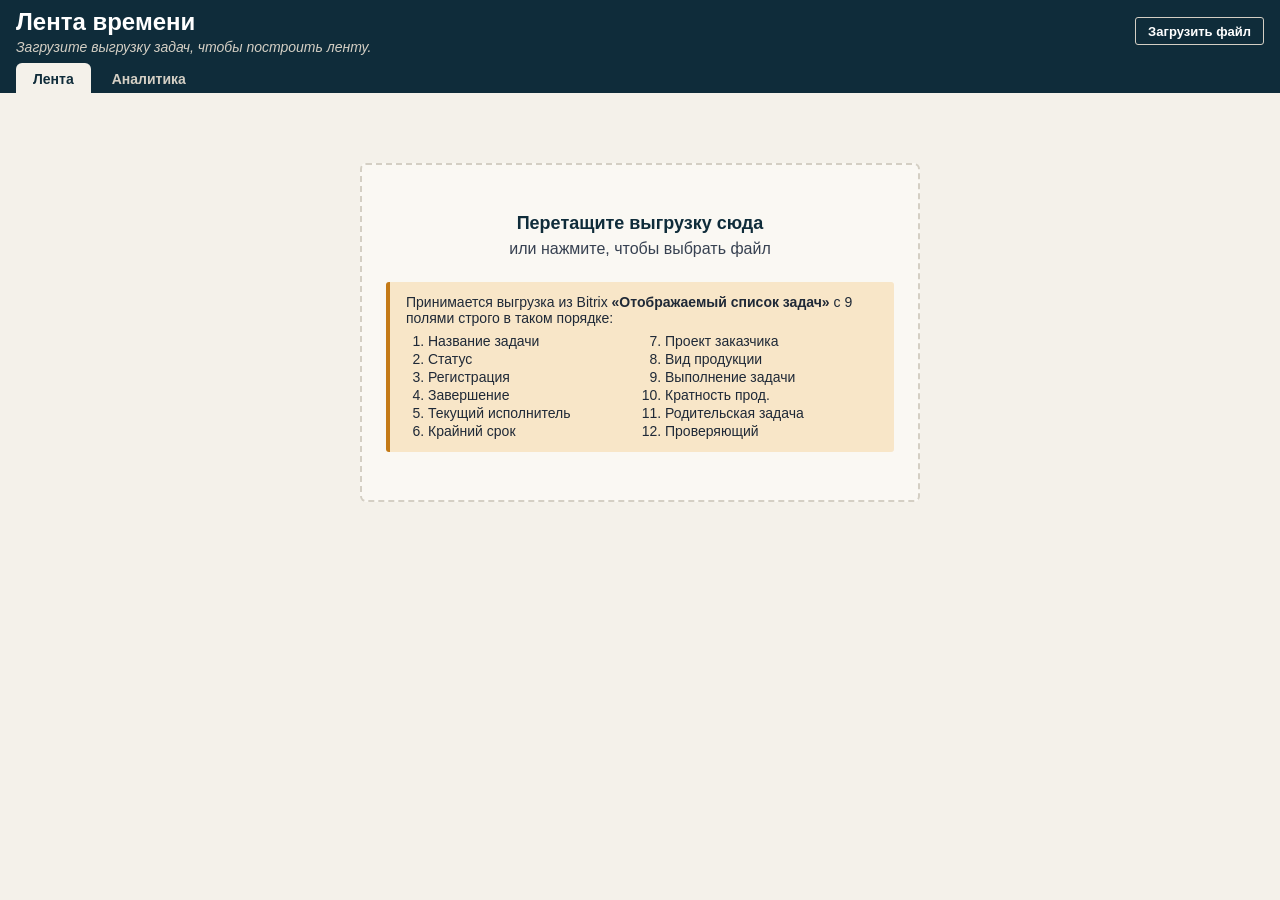
==== commit bfa8a88c: "Кратность, головная задача/подзадача, проверяющий из Bitrix; «Сегодня» — для всех - Сборщик: колонки" ====
--- a/index.html
+++ b/index.html
@@ -169,16 +169,20 @@
     <div class="an-msg" id="an-msg" hidden></div>
     <div class="an-bar" role="group" aria-label="Фильтры">
       <div class="an-seg" id="an-presets" role="group" aria-label="Период">
-        <button type="button" data-days="today" hidden title="Сегодня против того же дня недели прошлых недель, к тому же часу">Сегодня</button>
+        <button type="button" data-days="today" title="Сегодня против того же дня недели прошлых недель, к тому же часу">Сегодня</button>
         <button type="button" data-days="7">7 дней</button>
         <button type="button" data-days="14">14 дней</button>
         <button type="button" data-days="30">30 дней</button>
         <button type="button" data-days="0">Весь архив</button>
       </div>
-      <label>с <input type="date" id="an-from"></label>
-      <label>по <input type="date" id="an-to"></label>
-      <label>Проект <select id="an-project"></select></label>
-      <label>Вид продукции <select id="an-product"></select></label>
+      <span class="an-range">
+        <button id="an-prev" class="an-arrow" type="button">‹</button>
+        <label>с <input type="date" id="an-from"></label>
+        <label>по <input type="date" id="an-to"></label>
+        <button id="an-next" class="an-arrow" type="button">›</button>
+      </span>
+      <span class="an-ms-l">Проект <span class="an-ms" id="an-project"></span></span>
+      <span class="an-ms-l">Вид продукции <span class="an-ms" id="an-product"></span></span>
       <button class="an-link" id="an-reset" type="button">Сбросить</button>
       <nav class="an-nav" id="an-nav" aria-label="Разделы">
         <button type="button" data-sec="an-s-flow">Поток</button>
@@ -225,6 +229,22 @@
           <p class="an-cap">Столбик — сегодня, черта — медиана того же дня недели к тому же часу.</p>
           <div class="an-chart" id="an-t-projects"></div>
           <details class="tbl"><summary>Таблица</summary><div class="scroll" id="an-t-projects-t"></div></details>
+        </section>
+        <section class="an-card">
+          <h3>Темы сегодня</h3>
+          <p class="an-cap">Сколько заказов дня с темой (по анализу LLM); черта — в среднем в день за 4 прошлые недели;
+            «новое» — за 4 недели не встречалось. <span id="an-t-themes-cap"></span></p>
+          <div class="an-chart" id="an-t-themes"></div>
+          <details class="tbl"><summary>Таблица</summary><div class="scroll" id="an-t-themes-t"></div></details>
+        </section>
+        <section class="an-card">
+          <h3>Исполнители сегодня</h3>
+          <p class="an-cap">Нагрузка смены к этому часу против того же дня недели; совместный заказ засчитывается каждому
+            участнику целиком. Ниже — кто сколько заказов дня взял (по «Выполнению задачи»), в подсказке — сколько у человека в работе сейчас.</p>
+          <div class="kpis an-crew" id="an-t-crew"></div>
+          <div class="an-legend" id="an-t-workers-legend"></div>
+          <div class="an-chart" id="an-t-workers"></div>
+          <details class="tbl"><summary>Таблица</summary><div class="scroll" id="an-t-workers-t"></div></details>
         </section>
         <section class="an-card w12">
           <h3>Места сегодня</h3>
@@ -365,6 +385,16 @@
           <div class="an-legend" id="an-people-legend"></div>
           <div class="an-graph" id="an-people-graph"></div>
           <details class="tbl"><summary>Таблица связей</summary><div class="scroll" id="an-people-table"></div></details>
+        </section>
+        <section class="an-card w12">
+          <h3>Проверяющие</h3>
+          <p class="an-cap">Проверку проходят все заказы; считаем по сданным. Проверка самого себя не засчитывается —
+            кроме совместного заказа с другим картографом. Головная задача и подзадача — один заказ, проверяющий — с подзадачи.</p>
+          <div class="kpis" id="an-checks-kpis"></div>
+          <div class="an-chart" id="an-checks"></div>
+          <details class="tbl"><summary>По видам продукции</summary><div class="scroll" id="an-checks-t"></div></details>
+          <details class="tbl"><summary>По проектам</summary><div class="scroll" id="an-checks-p"></div></details>
+          <details class="tbl"><summary>Номера заказов без проверки</summary><div class="scroll an-ids" id="an-checks-ids"></div></details>
         </section>
       </div>
     </div>
--- a/css/styles.css
+++ b/css/styles.css
@@ -199,6 +199,15 @@
 }
 a.task-link:focus-visible { box-shadow: 0 0 0 2px var(--accent); }
 .tl td.name { text-align: left; color: var(--text-sm); padding-left: 5px; }
+/* головная задача и подзадачи — одна единица продукции: подзадачи строками под головой */
+.tl td.name.sub { padding-left: 14px; }
+.tl .tree-t { border: 0; background: none; padding: 0 3px 0 0; margin: 0; font: inherit; line-height: 1;
+  color: var(--text-sm); cursor: pointer; }
+.tl .tree-t:hover { color: #C45C26; }
+.tl .tree-l { color: #9CA3AF; padding-right: 3px; }
+/* кратность продукции «×2» */
+.mult { display: inline-block; margin-right: 4px; padding: 0 4px; border-radius: 3px; font-size: 10px; font-weight: 700;
+  line-height: 14px; vertical-align: 1px; background: #1B3A4B; color: #fff; }
 .tl td.exec { font-weight: 700; }
 .tl td.status { font-size: 10px; font-weight: 700; }
 
@@ -361,6 +370,9 @@
 .geo-tbl th { background: var(--header); color: #fff; position: sticky; top: 0; z-index: 1; font-weight: 700; }
 .geo-tbl th.sortable { cursor: pointer; user-select: none; white-space: nowrap; }
 .geo-tbl th.sortable:hover { background: var(--navy); }
+/* подзадача под головной задачей — как на ленте */
+.geo-tbl tr.sub td:nth-child(3) { padding-left: 18px; }
+.geo-tbl .tree-l { color: #9CA3AF; padding-right: 4px; }
 .geo-tbl .id, .geo-tbl .t { white-space: nowrap; }
 .geo-tbl .nm { font-weight: 700; }
 .geo-tbl .meta { color: var(--gray); font-size: 11.5px; }
--- a/css/analytics.css
+++ b/css/analytics.css
@@ -37,6 +37,8 @@
   --an-s4: #EDA100;
   --an-s5: #E87BA4;
   --an-other: #C3C2B7;
+  --an-today: #C026D3;       /* «Сегодня»: линия сегодняшнего дня — фуксия, ни с одним цветом вкладки не совпадает */
+  --an-new: #16A34A;         /* «Сегодня»: новое место — зелёный «сегодня» с карты на «Ленте» (--map-today) */
   --an-water: #7FA7BF;       /* граф мест: акватории — приглушённый «водный» */
   --an-nocountry: #7A7770;   /* граф мест: места без страны */
   --an-good: #0CA30C;
@@ -76,6 +78,29 @@
 .an-seg button[aria-pressed="true"] { background: var(--an-ink); color: var(--an-surface); font-weight: 700; }
 .an-link { font: inherit; font-size: 13px; background: none; border: 0; color: var(--an-accent); cursor: pointer; padding: 0; }
 .an-link:hover { text-decoration: underline; }
+/* мультивыбор «Проект» / «Вид продукции» */
+.an-ms-l { display: inline-flex; align-items: center; gap: 6px; font-size: 13px; color: var(--an-ink-2); cursor: pointer; }   /* как .an-bar label */
+.an-ms { position: relative; display: inline-block; }
+/* как прежние <select> панели: шрифт, рамка, скругление, высота, фон; стрелка — та же «галочка» вниз */
+.an-ms-btn { font: inherit; font-size: 13px; color: var(--an-ink); background: var(--an-surface);
+  border: 1px solid var(--an-axis); border-radius: 6px; padding: 3px 6px; height: 28px;
+  min-width: 170px; max-width: 220px; display: inline-flex; align-items: center; gap: 6px; cursor: pointer; text-align: left; }
+.an-ms-btn:focus-visible { outline: 2px solid var(--an-ink); outline-offset: -1px; }
+.an-ms-v { flex: 1; overflow: hidden; text-overflow: ellipsis; white-space: nowrap; }
+.an-ms-caret { width: 10px; height: 6px; flex: none; margin: 0 2px; }
+.an-ms-pop { position: absolute; z-index: 40; top: calc(100% + 4px); left: 0; width: 300px; max-width: calc(100vw - 32px);
+  background: var(--an-surface); border: 1px solid var(--an-axis); border-radius: 6px; box-shadow: 0 6px 24px rgba(0, 0, 0, .12);
+  padding: 8px; display: flex; flex-direction: column; gap: 8px; }
+.an-ms-pop[hidden] { display: none; }
+.an-ms-mode { align-self: flex-start; }
+.an-ms-q { font: inherit; font-size: 13px; padding: 4px 8px; border: 1px solid var(--an-axis); border-radius: 4px; }
+.an-ms-list { max-height: 280px; overflow: auto; display: flex; flex-direction: column; }
+.an-ms-list label { display: flex; align-items: center; gap: 8px; padding: 3px 4px; border-radius: 4px; cursor: pointer; font-size: 13px; }
+.an-ms-list label:hover { background: var(--an-hover); }
+.an-ms-list label span { flex: 1; }
+.an-ms-list small { color: var(--an-muted); }
+.an-ms-none { color: var(--an-muted); font-size: 13px; padding: 4px; }
+.an-ms-foot { display: flex; justify-content: space-between; border-top: 1px solid var(--an-grid); padding-top: 6px; }
 .an-nav { margin-left: auto; display: flex; gap: 2px; }
 .an-nav button { font: inherit; font-size: 13px; font-weight: 700; color: var(--an-ink-2); background: none; border: 0;
                  padding: 4px 8px; border-radius: 4px; cursor: pointer; }
@@ -128,6 +153,7 @@
             border-radius: 6px; background: var(--an-surface); color: var(--an-ink); cursor: pointer; }
 .an-arrow:hover { background: var(--an-hover); }
 .an-arrow:disabled { opacity: .35; cursor: default; }
+.an-range { display: inline-flex; align-items: center; gap: 6px; }
 .an-pin { display: inline-flex; align-items: center; gap: 6px; padding: 2px 8px; border-radius: 12px;
           background: rgba(196, 92, 38, .12); color: var(--an-ink); font-size: 12.5px; }
 .an-pin[hidden], .an-seg[hidden], .an-legend[hidden] { display: none; }
@@ -194,14 +220,17 @@
 .an svg g.dim { opacity: .3; }
 /* «Сегодня»: черта «обычно» на столбиках, полоса и медиана обычных дней, линия сегодняшнего дня */
 .an svg line.ref { stroke: var(--an-ink); stroke-width: 2; }
+.an svg text.val.halo { paint-order: stroke; stroke: var(--an-surface); stroke-width: 3px; stroke-linejoin: round; }
 .an svg path.t-band { fill: var(--an-other); fill-opacity: .35; stroke: none; }   /* не .band — так называются ленты Санки */
-.an svg path.median { fill: none; stroke: var(--an-ink-2); stroke-width: 1.5; stroke-dasharray: 4 3; }
-.an svg path.today { fill: none; stroke: var(--an-accent); stroke-width: 2.5; stroke-linejoin: round; }
-.an svg circle.today-dot { fill: var(--an-accent); }
-.an svg line.now { stroke: var(--an-accent); stroke-width: 1; stroke-dasharray: 2 3; }
+.an svg path.median { fill: none; stroke: var(--an-muted); stroke-width: 1.5; stroke-dasharray: 4 3; }
+.an svg path.today { fill: none; stroke: var(--an-today); stroke-width: 2.5; stroke-linejoin: round; }
+.an svg circle.today-dot { fill: var(--an-today); }
+.an svg line.now { stroke: var(--an-today); stroke-width: 1; stroke-dasharray: 2 3; }
 .an-nav[hidden], .an-sec[hidden] { display: none; }
-.an-t-legend .ln { display: inline-block; width: 18px; height: 0; border-top: 2.5px solid var(--an-accent); vertical-align: middle; margin-right: 6px; }
-.an-t-legend .ln.med { border-top: 1.5px dashed var(--an-ink-2); }
+.an .kpis.an-crew { grid-template-columns: repeat(4, 1fr); margin: 4px 0 10px; align-items: start; }
+.an .kpis.an-crew .kpi .value { font-size: 24px; }
+.an-t-legend .ln { display: inline-block; width: 18px; height: 0; border-top: 2.5px solid var(--an-today); vertical-align: middle; margin-right: 6px; }
+.an-t-legend .ln.med { border-top: 1.5px dashed var(--an-muted); }
 .an-t-legend .bd { display: inline-block; width: 18px; height: 10px; background: var(--an-other); opacity: .55; vertical-align: middle; margin-right: 6px; }
 
 /* граф связей */
